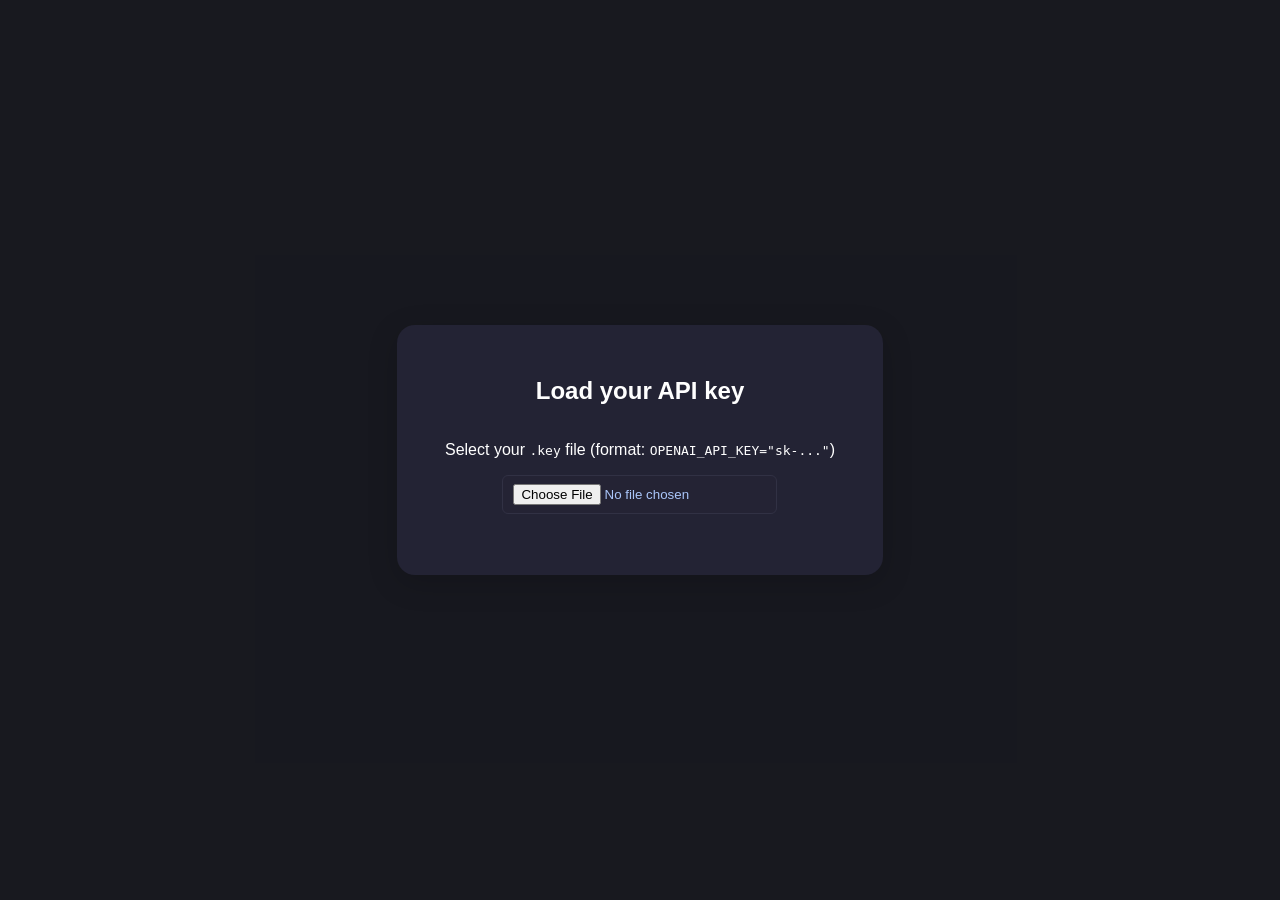
==== index.html @ 186692aa "client side only chatbot, runnable through index.html in browser" ====
<!DOCTYPE html>
<html lang="en">
<head>
  <meta charset="UTF-8" />
  <title>Client-side AI Chatbot</title>
  <meta name="viewport" content="width=device-width,initial-scale=1" />
  <link rel="stylesheet" href="styles.css" />
</head>
<body>
  <div id="keyInputOverlay" class="overlay">
    <div class="overlay-box">
      <h2>Load your API key</h2>
      <p>Select your <code>.key</code> file (format: <code>OPENAI_API_KEY="sk-..."</code>)</p>
      <input type="file" id="keyFileInput" accept=".key,text/plain" />
      <span id="keyError" class="error"></span>
    </div>
  </div>
  <div id="app" class="container" style="display:none;">
    <aside id="sidebar">
      <div class="sidebar-header">
        <h2>Chats</h2>
        <button id="newChatBtn">+</button>
      </div>
      <ul id="chatList"></ul>
    </aside>
    <main id="chatArea">
      <div id="chatHeader"></div>
      <div id="chatHistory"></div>
      <form id="messageForm" autocomplete="off">
        <input id="messageInput" autocomplete="off" placeholder="Send a message..." required />
        <button type="submit">➤</button>
        <button type="button" id="forkBtn" title="Fork">⎇</button>
      </form>
    </main>
  </div>
  <script src="chatbot.js"></script>
</body>
</html>
---- styles.css ----
html, body {
  margin: 0; padding: 0; height: 100%;
  background: #181920; color: #fff;
  font-family: 'Inter', Arial, sans-serif;
}
.container {
  display: flex; width: 100vw; height: 100vh;
}
#sidebar {
  width: 260px; min-width: 160px; background: #232334; color: #f3f4fa;
  border-right: 1.5px solid #282841;
  display: flex; flex-direction: column; height: 100vh; overflow: hidden;
}
.sidebar-header { display: flex; align-items: center; justify-content: space-between; padding: 18px 18px 7px 18px; border-bottom: 1px solid #282841; }
#newChatBtn { background: #3B82F6; color: #fff; font-size: 1.2em; border: none; padding: 4px 18px; border-radius: 9px; cursor: pointer; }
#chatList { flex: 1; overflow-y: auto; list-style: none; margin: 0; padding: 10px 0 0 0; }
#chatList li { padding: 11px 22px 11px 18px; cursor: pointer; font-size: 1.04em; color: #bfc6d6; border-left: 3.5px solid transparent; border-radius: 0 13px 13px 0; }
#chatList li.active, #chatList li:hover { background: #242648; color: #fff; border-left: 3.5px solid #3B82F6; }
#chatArea { flex: 1 1 0; display: flex; flex-direction: column; height: 100vh; background: #1d1d26;}
#chatHeader { height: 52px; font-size: 1.15em; font-weight: bold; padding: 0 24px; display: flex; align-items: center; color: #d9e3f5; }
#chatHistory { flex: 1 1 0; overflow-y: auto; padding: 32px 0 16px 0; display: flex; flex-direction: column; gap: 0.19em; }
.msg { display: flex; align-items: flex-start; margin: 6px 0; animation: fadeIn .32s; }
.msg.user { flex-direction: row-reverse; justify-content: flex-end; }
.msg.user .bubble { background: #3B82F6; color: #fff; }
.msg.assistant .bubble { background: #edeff9; color: #1e1e24; }
.bubble { max-width: 73vw; min-width: 40px; padding: 14px 18px; line-height: 1.6em; font-size: 1.06em; margin: 0 12px; border-radius: 18px; box-sizing: border-box; word-break: break-word; white-space: pre-wrap;}
.msg .bubble.thinking { opacity: 0.6; font-style: italic;}
form#messageForm { display: flex; align-items: center; gap: 0.4em; padding: 15px 20px 12px 20px; background: #232334; }
#messageInput { flex: 1 1 0; background: #24243c; color: #fff; padding: 14px 15px; border: 1.5px solid #282841; border-radius: 1em; font-size: 1.07em; outline: none;}
#messageInput:focus { border: 1.5px solid #3B82F6; }
#messageForm button[type="submit"] { font-size: 1.28em; padding: 0 1.15em; min-width: 2.25em; background: #3B82F6; border: none; color: white; border-radius: 13px; cursor: pointer; height: 45px; display: flex; align-items: center;}
#messageForm button[type="submit"]:hover { background: #2366c5; }
#forkBtn { background: none; border: none; color: #a2afeb; font-size: 1.28em; border-radius: 7px; min-width: 2em; height: 45px; cursor: pointer; margin-left: 0.1em; outline: none;}
#forkBtn:hover { background: #29366b; color: #3B82F6;}
.overlay {
  position: fixed; z-index: 1000; top: 0; left: 0; width: 100vw; height: 100vh; background: rgba(24,25,32,0.93); display: flex; align-items: center; justify-content: center;
}
.overlay-box {
  background: #232334; color: #fff; border-radius: 18px; padding: 2em 3em; box-shadow: 0 8px 30px rgba(0,0,0,0.18); min-width: 300px; max-width: 94vw;
  display: flex; flex-direction: column; align-items: center;
}
input[type="file"] {background: #242334; border: 1px solid #313144; color: #aac6fA; border-radius: 6px; padding: 8px 10px;}
.error { color: #f17e7e; margin-top: 0.6em; font-size: 1em; min-height: 20px;}
@keyframes fadeIn { from { opacity: 0; transform: translateY(32px);} to { opacity: 1; transform: none;} }
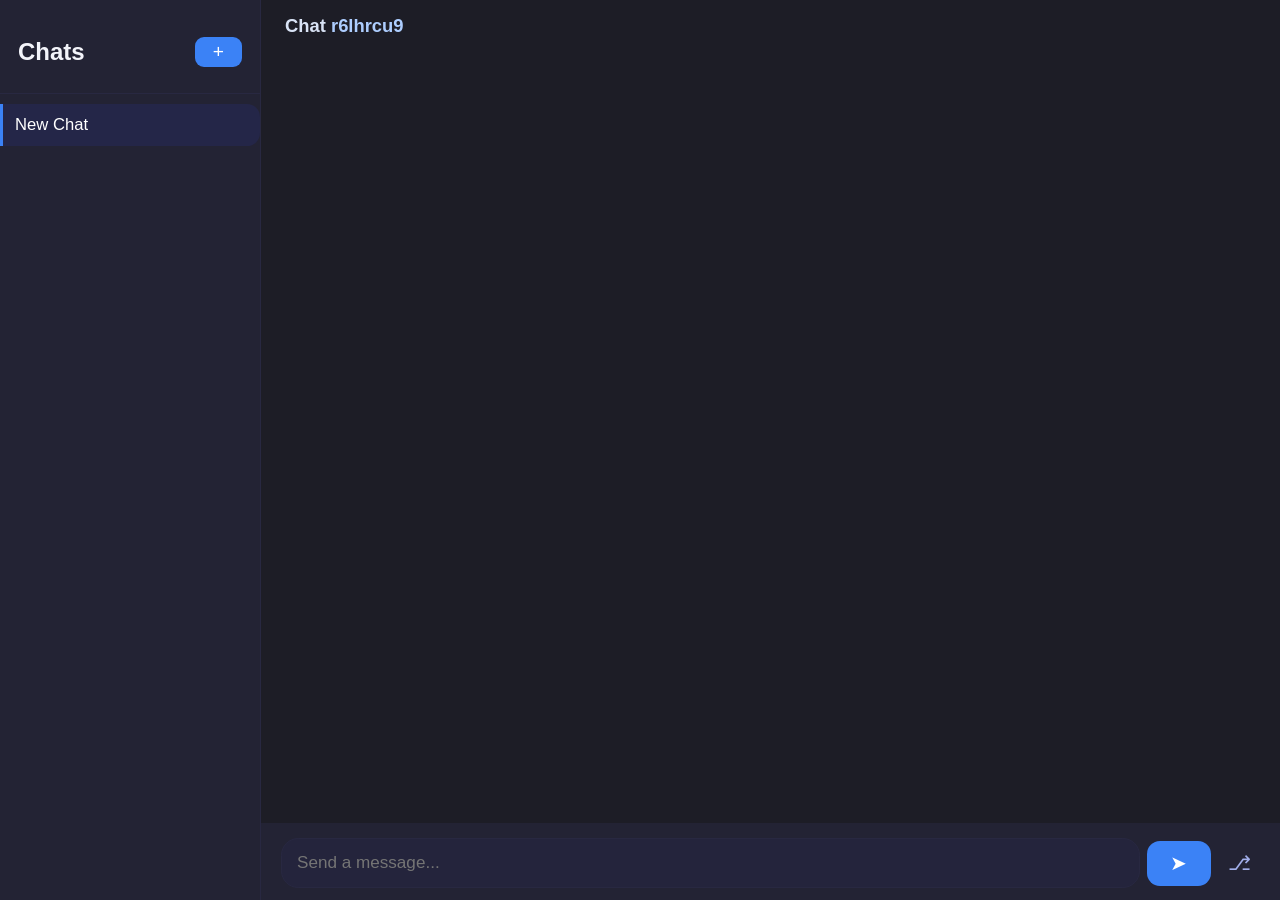
==== commit f5884ae5: "added merge ability, set api key in code" ====
--- a/index.html
+++ b/index.html
@@ -7,15 +7,8 @@
   <link rel="stylesheet" href="styles.css" />
 </head>
 <body>
-  <div id="keyInputOverlay" class="overlay">
-    <div class="overlay-box">
-      <h2>Load your API key</h2>
-      <p>Select your <code>.key</code> file (format: <code>OPENAI_API_KEY="sk-..."</code>)</p>
-      <input type="file" id="keyFileInput" accept=".key,text/plain" />
-      <span id="keyError" class="error"></span>
-    </div>
-  </div>
-  <div id="app" class="container" style="display:none;">
+  <div id="app" class="container">
+    <!-- Sidebar -->
     <aside id="sidebar">
       <div class="sidebar-header">
         <h2>Chats</h2>
@@ -23,6 +16,8 @@
       </div>
       <ul id="chatList"></ul>
     </aside>
+    
+    <!-- Main Chat Area -->
     <main id="chatArea">
       <div id="chatHeader"></div>
       <div id="chatHistory"></div>
--- a/styles.css
+++ b/styles.css
@@ -41,4 +41,16 @@
 }
 input[type="file"] {background: #242334; border: 1px solid #313144; color: #aac6fA; border-radius: 6px; padding: 8px 10px;}
 .error { color: #f17e7e; margin-top: 0.6em; font-size: 1em; min-height: 20px;}
-@keyframes fadeIn { from { opacity: 0; transform: translateY(32px);} to { opacity: 1; transform: none;} }+@keyframes fadeIn { from { opacity: 0; transform: translateY(32px);} to { opacity: 1; transform: none;} }
+.merge-btn {
+  margin-left: 12px;
+  background: #79efce;
+  color: #212334;
+  font-size: 0.82em;
+  border: none;
+  border-radius: 7px;
+  padding: 2px 10px;
+  cursor: pointer;
+  transition: background 0.2s;
+}
+.merge-btn:hover { background: #25b393; color: #fff;}
